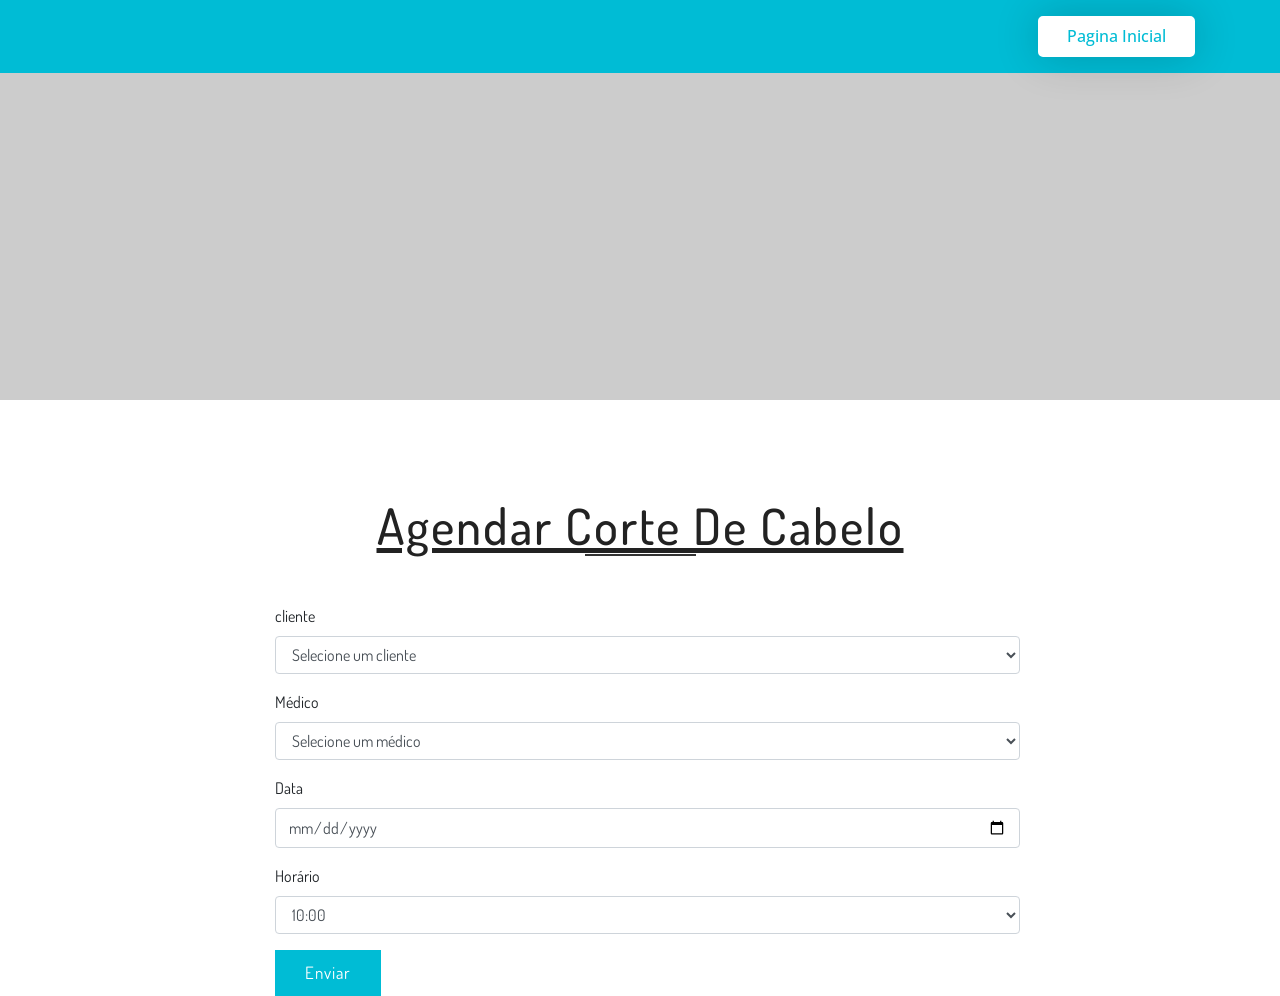
==== Projeto System_hairDresser_V1/agenda-corte-cabelo.html @ a7cb5450 "subindo a pagina de agendar corte de cabelov1" ====
<!DOCTYPE html>
<html lang="p-br">

<head>
	<title>System HairDresser</title>
	<meta name="viewport" content="width=device-width, initial-scale=1">
	<meta http-equiv="Content-Type" content="text/html; charset=utf-8" />
	<script>
		addEventListener("load", function () {
			setTimeout(hideURLbar, 0);
		}, false);

		function hideURLbar() {
			window.scrollTo(0, 1);
		}
	</script>
	<link href="css/bootstrap.css" rel='stylesheet' type='text/css' /><!-- bootstrap css -->
	<link href="css/style.css" rel='stylesheet' type='text/css' /><!-- custom css -->
	<link href="css/font-awesome.min.css" rel="stylesheet"><!-- fontawesome css -->
	<link
		href="//fonts.googleapis.com/css?family=Open+Sans:300,300i,400,400i,600,600i,700,700i,800,800i&amp;subset=cyrillic,cyrillic-ext,greek,greek-ext,latin-ext,vietnamese"
		rel="stylesheet">
	<link href="//fonts.googleapis.com/css?family=Dosis:200,300,400,500,600,700,800&amp;subset=latin-ext"
		rel="stylesheet">

</head>

<body>

	<header class="py-3">
		<div class="container">
			<nav class="d-lg-flex">
				<div class="login-icon ml-2">
					<a class="user" href="index.html">Pagina Inicial</a>
				</div>
			</nav>
			<div class="clear"></div>
		</div>
	</header>
	<div class="innerpage-banner-agenda" id="home">
		<div class="inner-page-layer-agenda">
		</div>
	</div>
	<section class="mail pt-lg-5 pt-4">
		<div class="container pt-lg-5">
			<div class="alert alert-success" id="sucesso" style="display: none;" role="alert">
			</div>
			<div class="alert alert-warning" id="erro" style="display: none;" role="alert">
			</div>
			<h2 class="heading text-center mb-sm-5 mb-4 " style="text-decoration:underline ;">Agendar Corte de Cabelo </h2>
			<div class="row agileinfo_mail_grids d-flex justify-content-center">
				<div class="col-lg-8 agileinfo_mail_grid_right ">
					<form action="#" method="post">
						<div class="row">
							<div class="col-md-12 wthree_contact_left_grid pr-md-0">
								<div class="form-group">
									<div class="form-group">
										<label>cliente</label>
										<select type="text" name="cliente" class="form-control" required="">
											<option value="">Selecione um cliente</option>
										</select>
									</div>
									<div class="form-group">
										<label>Médico</label>
										<select type="text" name="Cabelereiro" class="form-control" required="">
											<option value="">Selecione um médico</option>
										</select>
									</div>
								</div>
								<div class="form-group">
									<label>Data</label>
									<input type="date" name="data" class="form-control">
								</div>
								<div class="form-group">
									<label>Horário</label>
									<select type="text" name="horario" class="form-control" required="">
										<option value="" disabled>Manhã</option>
										<option value="10:00">10:00</option>
										<option value="10:30">10:30</option>
										<option value="11:00">11:00</option>
										<option value="11:30">11:30</option>
										<option disabled>Tarde</option>
										<option value="13:00">13:00</option>
										<option value="13:30">13:30</option>
										<option value="14:00">14:00</option>
										<option value="14:30">14:30</option>
										<option value="15:00">15:00</option>
										<option value="15:30">15:30</option>
										<option value="16:00">16:00</option>
										<option value="16:30">16:30</option>
									</select>
								</div>

							</div>

							<div class="col-md-12">
								<div class="submit-buttons">
									<button type="button" id="btn" class="btn">Enviar</button>
								</div>
							</div>
						</div>
					</form>
				</div>

			</div>
		</div>

		<!-- <script src="js/controllers/Agendamento.js"></script>
		<script src="js/controllers/NewCabelereiro.js"></script>-->
		<!-- <script src="js/controllers/newCliente.js"></script> -->

	<script src="./js/vendor/jquery-3.4.1.slim.min.js"></script>
    <script src="./js/vendor/popper.min.js"></script>
    <script src="./js/vendor/bootstrap.min.js"></script>

    <script src="./js/controllers/NewAgendacortecabelo.js"></script>
    <script src="./js/controllers/NewCadastroCabelereiro.js"></script>
    <script src="./js/controllers/NewCliente.js"></script>
    <!-- arquivos logic-->
   
    <script src="./js/agendacortecabelo.js"></script>
    <script src="./js/cadastro-cabelereiro.js"></script>    
    <script src="./js/cliente.js"></script>
    <script src="./js/lista-consulta.js"></script>
    <script src="./js/teste.js"></script>

</body>

</html>
---- Projeto System_hairDresser_V1/css/style.css ----
/*--
Author: W3layouts
Author URL: http://w3layouts.com
License: Creative Commons Attribution 3.0 Unported
License URL: http://creativecommons.org/licenses/by/3.0/
--*/
html,
body {
    margin: 0;
    font-size: 100%;
	font-family: 'Dosis', sans-serif;
    background: #fff;
}
html {
  scroll-behavior: smooth;
}
body a {
    text-decoration: none;
    transition: 0.5s all;
    -webkit-transition: 0.5s all;
    -moz-transition: 0.5s all;
    -o-transition: 0.5s all;
    -ms-transition: 0.5s all;
	font-family: 'Dosis', sans-serif;
}

body img {
    max-width: 100%;
}

a:hover {
    text-decoration: none;
}

input[type="button"],
input[type="submit"],
input[type="text"],
input[type="email"],
input[type="search"] {
    transition: 0.5s all;
    -webkit-transition: 0.5s all;
    -moz-transition: 0.5s all;
    -o-transition: 0.5s all;
    -ms-transition: 0.5s all;
}

h1,
h2,
h3,
h4,
h5,
h6 {
    margin: 0;
    letter-spacing: 1px;
	font-family: 'Dosis', sans-serif;
}

p {
    margin: 0;
    line-height: 1.9em;
    color: #777;
    font-size: 15px;
    letter-spacing: 1px;
	font-family: 'Open Sans', sans-serif;
}
ul {
    margin: 0;
    padding: 0;
    list-style-type: none;
}


/*-- header top--*/

ul.header-w3_pvt li span.fa {
    margin-right: 5px;
    color: #00bcd5;
    font-size: 15px;
}

ul.header-w3_pvt li,ul.header-w3_pvt li p,ul.header-w3_pvt li a {
    letter-spacing: 1px;
    color: #eee;
    text-transform: capitalize;
    font-family: 'Dosis', sans-serif;
}

.header-top {
    padding: 0.5em 0;
}

.header-top {
    background: #333;
}
/*-- //header top --*/


/* header */

/* CSS Document */
header {
    position: absolute;
    z-index: 9;
    width: 100%;
    background: #00bcd5;
}

.toggle,
[id^=drop] {
	display: none;
}

/* Giving a background-color to the nav container. */
nav { 
	margin:0;
	padding: 0;
	float: right;
}
.clear {
    clear: both;
}
div#logo {
    float: left;
}

#logo a {
	float: left;
    font-size: .8em;
    text-transform: capitalize;
    display: initial;
    margin: 0;
    letter-spacing: 1px;
    color: #fff;
    padding: 3px 0;
    font-weight: 600;
}
#logo a span {
    color: #fff;
	
}


/* Since we'll have the "ul li" "float:left"
 * we need to add a clear after the container. */

nav:after {
	content:"";
	display:table;
	clear:both;
}

/* Removing padding, margin and "list-style" from the "ul",
 * and adding "position:reltive" */
nav ul {
	float: right;
	padding:0;
	margin:0;
	list-style: none;
	position: relative;
	}
	
/* Positioning the navigation items inline */
nav ul li {
	margin: 0px;
	display:inline-block;
	float: left;
	}

/* Styling the links */
nav a {
    color: #fff;
    text-transform: capitalize;
    font-size: 15px;
    letter-spacing: 1px;
    padding: 10px 10px;
    font-weight: 400;
    font-family: 'Open Sans', sans-serif;
}


nav ul li ul li:hover { background: #f8f9fa; }

/* Background color change on Hover */
nav a:hover { 
	color: #FFF;	
}
nav ul.inner-ul li a:hover { 
	color: #333;	
}


/* Hide Dropdowns by Default
 * and giving it a position of absolute */
nav ul ul {
	display: none;
	position: absolute; 
	/* has to be the same number as the "line-height" of "nav a" */
	top: 30px; 
    background: #fff;
    padding: 10px;
}
	
/* Display Dropdowns on Hover */
nav ul li:hover > ul {
	display:inherit;
}
	
/* Fisrt Tier Dropdown */
nav ul ul li {
	width:170px;
	float:none;
	display:list-item;
	position: relative;
}
nav ul ul li a {
    color: #333;
    padding: 5px 10px;
    display: block;
}

/* Second, Third and more Tiers	
 * We move the 2nd and 3rd etc tier dropdowns to the left
 * by the amount of the width of the first tier.
*/
nav ul ul ul li {
	position: relative;
	top:-60px;
	/* has to be the same number as the "width" of "nav ul ul li" */ 
	left:170px; 
}

	
/* Change ' +' in order to change the Dropdown symbol */
li > a:only-child:after { content: ''; }


/* Media Queries
--------------------------------------------- */

@media all and (max-width : 991px) {
	nav { 
		float: none;
	}

	div#logo {
		float: none;
	}
	#logo {
		display: block;
		padding: 0;
		width: 100%;
		text-align: center;
		float: none;
	}
	.login-icon {
		display: inline-block;
	}
	nav {
		margin: 0;
	}
	nav a ,nav a:hover{
		color: #333;
	}

	/* Hide the navigation menu by default */
	/* Also hide the  */
	.toggle + a,
	.menu {
		display: none;
	}

	/* Stylinf the toggle lable */
	.toggle {
		display: block;
		padding: 7px 15px;
		font-size: 17px;
		text-decoration: none;
		border: none;
		float: right;
		background-color: #fff;
		color: #009688;
		color: #00bcd5;
		letter-spacing: 1px;
	}
	.menu .toggle {
		float: none;
		text-align: center;
		margin: auto;
		width: 30%;
		padding: 5px;
		font-weight: normal;
		font-size: 15px;
		letter-spacing: 1px;
	}

	.toggle:hover {
		color:#333;
		background-color: #fff;
	}

	/* Display Dropdown when clicked on Parent Lable */
	[id^=drop]:checked + ul {
		display: block;
		background: #fff;
		padding: 15px 0;
		text-align: center;
		width: 100%;
	}

	/* Change menu item's width to 100% */
	nav ul li {
		display: block;
		width: 100%;
		padding: 5px 0;
		}

	nav ul ul .toggle,
	nav ul ul a {
		padding: 0 40px;
	}

	nav ul ul ul a {
		padding: 0 80px;
	}

	nav a:hover,
 	nav ul ul ul a {
		background-color: transparent;
	}
  
	nav ul li ul li .toggle,
	nav ul ul a,
  nav ul ul ul a{
		padding:14px 20px;	
		color:#FFF;
		font-size:17px; 
	}
  
  
	nav ul li ul li .toggle,
	nav ul ul a {
		background-color: #fff; 
	}
	nav ul ul li a {
		font-size: 15px;
	}
	ul.inner-ul{
		padding: 0!important;
	}
	/* Hide Dropdowns by Default */
	nav ul ul {
		float: none;
		position:static;
		color: #ffffff;
		/* has to be the same number as the "line-height" of "nav a" */
	}
		
	/* Hide menus on hover */
	nav ul ul li:hover > ul,
	nav ul li:hover > ul {
		display: none;
	}
		
	/* Fisrt Tier Dropdown */
	nav ul ul li {
		display: block;
		width: 100%;
		padding: 0;
	}

	nav ul ul ul li {
		position: static;
		/* has to be the same number as the "width" of "nav ul ul li" */ 

	}

}

@media all and (max-width : 330px) {

	nav ul li {
		display:block;
		width: 94%;
	}

}
.user span.fa {
}
.login-icon a,.login-icon a:hover {
    border-radius: 5px;
    border: 2px solid #fff;
    padding: 0.4em 1.7em;
    color: #00bcd5;
    font-weight: 500;
    letter-spacing: 0px;
	text-transform: capitalize;
    display: block;
    font-size: 1em;
    background: #fff;
    box-shadow: 0 0px 45px rgba(0, 0, 0, .2);
}
/*-- //header --*/

/*-- banner --*/
.banner {
	background: #fff;
}

.layer1 {
    background: rgba(0, 0, 0, 0.4);
}
.banner-text-agile {
    padding: 11vw 0 5vw;
    box-sizing: border-box;
	opacity:1;
}

h3.b-w3ltxt span {
    font-weight: 300;
    text-shadow: none;
    letter-spacing: 1px;
    color: #353c4e;
}
h3.b-w3ltxt {
    font-size: 4em;
    color: #353c4e;
    font-weight: 800;
    line-height: 75px;
    padding-top: 1em;
}

.carousel-item p {
    color: #777;
    text-transform: capitalize;
    font-size: 15px;
    line-height: 30px;
}

.btn-banner,.btn-banner1 {
    background: #00bcd5;
    border-radius: 0px;
    color: #fff;
    font-size: 16px;
    letter-spacing: 1px;
    padding: 10px 25px;
     display: inline-block;
}
.btn-banner1 {
    background: #ed948e;
}

.btn-banner:hover,.btn-banner1:hover{
    color: #fff;
}
.carousel-indicators {
    position: absolute;
    bottom: -53px;
    margin-left: 0;
    justify-content: flex-start;
    z-index: 1;
}

.carousel-indicators li.active {
    cursor: pointer;
	background: #00bcd4;
}

.carousel-indicators li {
    position: relative;
    -webkit-box-flex: 0;
    -ms-flex: 0 1 auto;
    flex: 0 1 auto;
    width: 20px;
    height: 3px;
    margin-right: 3px;
    margin-left: 3px;
    text-indent: -999px;
    background-color: #333;
    cursor: pointer;
}
/*-- //banner --*/

/*-- about --*/
.about p {
    font-size: 15px;
    font-weight: normal;
    color: #555;
}
.about-grids h4 {
    display: block;
    font-size: 20px;
	font-weight: 600;
    margin-top: 5px;
    padding-top: 5px;
	color: #eee;
    border-top: 1px solid rgba(78, 75, 75, 0.2);
}
.dental img {
    max-width: 100%;
    padding: 0 1em;
}
.grid p {
    color: #ddd;
    margin-top: 10px;
    line-height: 24px;
    font-size: 14px;
}
 h4.about-left{
    font-size: 32px;
    color: #353c4e;
    text-transform: capitalize;
}
.grid span.fa{
	color: #eee;
}
.about-grids .grid {
    display: inline-block;
    padding: 20px 25px;
}
.about-box .icon, .ser_icon .icon {
    width: 80px;
    height: 80px;
    border-radius: 50%;
    display: block;
    line-height: 80px;
    text-align: center;
    transition: all 1s;
    -moz-transition: all 1s;
    -webkit-transition: all 1s;
    -o-transition: all 1s;
    background: #00bcd5;
}
.about-box .icon span.fa{
    font-size: 2em;
    line-height: 80px;
    color: #ffffff;
}
.about-box h4 {
    text-transform: uppercase;
    font-size: 1em;
    margin: 1em 0;
    color: #353c4e;
    font-weight: 600;
}
/*-- //about --*/

/*-- what we do --*/
.ser1 {
    height: 100%;
    background: #fff;
	box-shadow: 0px 2px 5px 2px rgba(0, 0, 0, .1);
    padding: 50px 40px;
}
.ser2 {
    height: 100%;
    background: #fff;
	box-shadow: 0px 2px 5px 2px rgba(0, 0, 0, .1);
    padding: 50px 40px;
}
.ser3 {
    height: 100%;
    background: #fff;
	box-shadow: 0px 2px 5px 2px rgba(0, 0, 0, .1);
    padding: 50px 40px;
}
.ser4 {
    height: 100%;
    background: #fff;
	box-shadow: 0px 2px 5px 2px rgba(0, 0, 0, .1);
    padding: 50px 40px;
}
.ser5 {
    height: 100%;
    background: #fff;
	box-shadow: 0px 2px 5px 2px rgba(0, 0, 0, .1);
    padding: 50px 40px;
}
.ser6 {
    height: 100%;
    background: #fff;
	box-shadow: 0px 2px 5px 2px rgba(0, 0, 0, .1);
    padding: 50px 40px;
}
.offer-grids h4 {
    font-size: 25px;
    line-height: 35px;
    font-weight: 600;
}
.offer-grids p {
    font-size: 15px;
    font-weight: normal;
	letter-spacing: .5px;
}
.offer-grids h5 {
    font-size: 22px;
    letter-spacing: 0;
    line-height: 32px;
    color: #191919;
    text-transform: capitalize;
}
/*-- //what we do --*/

/*-- about bottom --*/
.bottom-grids h4 {
    font-size: 36px;
    color: #353c4e;
    line-height: 50px;
    text-transform: capitalize;
}
.bottom-grids p {
    font-size: 15px;
    font-weight: normal;
    color: #555;
    letter-spacing: .5px;
}
/*-- //about bottom --*/


/*-- feedback --*/
.feedback-top {
    position: relative;
    background: #00bcd5;
}
.feedback-top span.fa{
    color: #fff;
}
/*
.feedback-top:after {
	content: '';
	position: absolute;
	top: 101%;
	left: 14%;
	width: 0;
	height: 0;
	border-top: 15px solid #00bcd5;
	border-right: 4px solid transparent;
	border-left: 12px solid transparent;
	transform: rotate(0deg);
}
*/

.feedback-top p {
    color: #fff;
    font-size: 15px;
    letter-spacing: .8px;
    margin: 0;
    line-height: 2em;
}

.feedback-img {
    width: 23%;
    margin: .5em 1em 0 1em;
    float: left;
}

.feedback-grids {
	margin: 1em 0 0;
}

.feedback-img img {
    width: 100%;
    border-radius: 50%;
}
.feedback-img-info {
    float: left;
    margin-top: 1em;
}
.feedback-img-info h5 {
	color: #353c4e;
	font-size: 1.2em;
	letter-spacing: 1px;
	font-weight: 600;
	margin-top: .5em;
}
p.font-italic {
    color: #666;
}
/*-- //feedback --*/


/*-- blog --*/
h3.heading,h2.heading {
    font-size: 50px;
    color: #222;
    text-transform: capitalize;
    letter-spacing: 2px;
     position: relative;
}
h3.heading:after,h2.heading:after {
    position: absolute;
    content: '';
    background: #333;
    width: 10%;
    height: 2px;
    bottom: 0%;
    left: 45%;
}
.blog-grids h4 {
    font-size: 23px;
    text-transform: capitalize;
    font-weight: 600;
    color: #353c4e;
}
.blog-grids h5 {
      font-size: 16px;
    font-weight: 600;
    color: #999;
    letter-spacing: 0.5px;
    margin-top: 3em;
}
.blog-grids p {
    font-size: 15px;
    letter-spacing: .5px;
    color: #777;
    font-weight: normal;
}
.blog-grids.head h5 {
    font-size: 16px;
    font-weight: 600;
    color: #999;
    letter-spacing: 0.5px;
    margin-top: 2em;
}
.blog-img1 img,.blog-img2 img {
    position: relative;
}
.blog-img1 a {
    position: absolute;
    right: 2.6%;
    top: 1%;
    background: #fff;
    color: #333;
    padding: 8px 15px;
    font-size: 16px;
    font-weight: 600;
	letter-spacing: 1px;
}
.blog-img2 a {
    position: absolute;
    left: 2.8%;
    top: 1%;
    background: #fff;
    color: #333;
    padding: 8px 15px;
    font-size: 16px;
    font-weight: 600;
	letter-spacing: 1px;
}
/*-- //blog --*/

/*-- gallery --*/
.gal-img {
    margin-bottom: 1em;
    padding-right: 0px;
}
/*-- //gallery --*/

/*-- popup --*/

.pop-overlay {
    position: fixed;
    top: 0px;
    bottom: 0;
    left: 0;
    right: 0;
    background: rgba(0, 0, 0, 0.7);
    transition: opacity 0ms;
    visibility: hidden;
    opacity: 0;
    z-index: 99;
}

.pop-overlay:target {
    visibility: visible;
    opacity: 1;
}

.popup {
    background: #fff;
    border-radius: 5px;
    max-width: 480px;
    position: relative;
    margin: 8em auto;
    padding: 3em 1em;
}

.popup p {
    font-size: 15px;
    color: #666;
    letter-spacing: .5px;
    line-height: 30px;
}

.popup h2 {
    margin-top: 0;
    color: #fff;

}

.popup .close {
    position: absolute;
    top: 5px;
    right: 15px;
    transition: all 200ms;
    font-size: 30px;
    font-weight: bold;
    text-decoration: none;
    color: #000;
}

.popup .close:hover {
    color: #333;
}


/*-- //popup --*/

/*-- modal Call Us --*/

button.btn.btn-primary.submit {
    background: #00bcd5;
    border: none;
    letter-spacing: 1px;
    border-radius: 0;
	padding: 10px;
    margin: 10px 0;
}

/*-- //modal Call Us --*/

/*-- appointment --*/

.appointment{
	background: #00bcd5;
}
.appointment h4  {
    font-size: 40px;
    text-transform: uppercase;
    letter-spacing: 5px;
    color: #fff;
}
.appointment p{
    font-size: 15px;
    color: #fff;
    text-transform: capitalize;
}
.appointment a {
    color: #fff;
    font-size: 17px;
    letter-spacing: 1px;
    font-weight: 500;
    padding: 12px 30px;
    display: inline-block;
    border: 2px solid #fff;
    margin-top: 20px;
}

/*-- //appointment --*/

/*-- social icons --*/
a.button-footr span.fa {
    font-size: 16px;
    color: #666;
}
.social h4 {
    font-size: 30px;
    text-transform: capitalize;
    font-weight: 600;
    color: #333;
}
span.fa-facebook{
	color: #3b5998;
}
span.fa-twitter{
	color: #1da1f2;
}
span.fa-dribbble{
	color: #ea4c89;
}
span.fa-pinterest{
	color: #bd081c;
}
span.fa-google-plus{
	color: #dd4b39;
}
/*-- //social icons --*/

/*-- footer --*/
footer,.copyright{
	background: #191919;
}
.copyright {
    border-top: 1px solid #555;
}
.footer-grids h4 {
    color: #eee;
    font-size: 25px;
}
.footer-grids h5 {
    color: #666;
}
.footer-grids h5 span{
    color: #00bcd5;
}
.footer-grids p,.footer-grids p a,.copyright p ,.copyright p  a{
    font-size: 15px;
    color: #777;
	font-weight: normal;
    letter-spacing: .5px;
    font-family: 'Open Sans', sans-serif;
}

.footer-grids ul li a {
    font-size: 15px;
    color: #777;
	font-weight: normal;
    letter-spacing: .5px;
    font-family: 'Open Sans', sans-serif;
}
.footer-grids ul li {
    list-style-type: none;
}

.footer-grids input[type="email"] {
    background: #fff;
    box-shadow: none !important;
    padding: 12px 15px;
    color: #777;
    font-size: 14px;
    width: 67% !important;
    border: none;
	letter-spacing: 1px;
    outline: none;
}
.footer-grids button.btn {
    background: #00bcd5;
    color: #fff;
    font-size: 14px;
    width: 33% !important;
    letter-spacing: 1px;
    padding: 12px;
    display: inline-block;
	border:none;
    outline: none;
	cursor: pointer;
    border-radius: 0px;
    -webkit-border-radius: 0px;
    -moz-border-radius: 0px;
    -ms-border-radius: 0px;
    -o-border-radius: 0px;
}

/*-- //footer --*/

/*-- About page --*/
.innerpage-banner {
    background: url(../images/bg-medicos.jpg) no-repeat;
    background-position: 0px -150px;
    background-size: cover;
    min-height: 400px;
}

.inner-page-layer {
    background: rgba(0, 0, 0, 0.2);
    min-height: 400px;
}

.innerpage-banner-agenda {
    background: url(../images/bg-agenda.jpg) no-repeat;
    background-position: 0px -150px;
    background-size: cover;
    min-height: 400px;
}

.inner-page-layer-agenda {
    background: rgba(0, 0, 0, 0.2);
    min-height: 400px;
}

.innerpage-banner-cliente {
    background: url(../images/bg-cliente.jpg) no-repeat;
    background-position: 0px -290px;
    background-size: cover;
    min-height: 400px;
}

.inner-page-layer-cliente {
    background: rgba(0, 0, 0, 0.2);
    min-height: 400px;
}

/* team */
.team-member,
.team-member .team-img {
	position: relative;
}

.team-member {
	overflow: hidden;
}

.team-member,
.team-member .team-img {
	position: relative;
}

.team-hover {
	position: absolute;
	top: 10px;
	left: 10px;
	bottom: 10px;
	right: 10px;
	margin: 0;
	border: 12px solid rgba(0, 0, 0, 0.1);
	background-color: rgba(0, 0, 0, 0.7);
	opacity: 0;
	-webkit-transition: all 0.3s;
	transition: all 0.3s;
}

.team-member:hover .team-hover .desk {
	top: 30%;
}

.team-member:hover .team-hover,
.team-member:hover .team-hover .desk,
.team-member:hover .team-hover .s-link {
	opacity: 1;
}

.team-hover .desk {
	position: absolute;
	top: 0%;
	width: 100%;
	opacity: 0;
	-webkit-transform: translateY(-55%);
	-ms-transform: translateY(-55%);
	transform: translateY(-55%);
	-webkit-transition: all 0.3s 0.2s;
	transition: all 0.3s 0.2s;
	padding: 0 10px;
}

.desk,
.desk h4,
.team-hover .s-link a {
	text-align: center;
	color: #eee;
     text-transform: capitalize;
}
.desk p {
    font-size: 14px;
    letter-spacing: .5px;
    color: #aaa;
    margin-top: 10px;
}

.team-member:hover .team-hover .s-link {
	bottom: 10%;
}

.team-member:hover .team-hover,
.team-member:hover .team-hover .desk,
.team-member:hover .team-hover .s-link {
	opacity: 1;
}

.team-hover .s-link {
	position: absolute;
	bottom: 0;
	width: 100%;
	opacity: 0;
	text-align: center;
	-webkit-transform: translateY(45%);
	-ms-transform: translateY(45%);
	transform: translateY(45%);
	-webkit-transition: all 0.3s 0.2s;
	transition: all 0.3s 0.2s;
	font-size: 35px;
}

.team-member .s-link a {
    margin: 0 2px;
    color: #fff;
    font-size: 16px;
    background: rgba(0, 0, 0, 0.3);
    width: 35px;
    height: 35px;
    line-height: 35px;
    display: inline-block;
}

.team-title {
	position: static;
	padding: 20px 0 0;
	display: inline-block;
	letter-spacing: 2px;
	width: 100%;
}

.team-title h5 {
	margin-bottom: 0px;
	display: block;
    font-size: 22px;
    color: #353c4e;
}

.team-title span {
	font-size: 12px;
	text-transform: uppercase;
	color: #a5a5a5;
	letter-spacing: 1px;
}

/* //team */

/*-- create --*/
.create {
    background: url(../images/blog1.jpg) no-repeat center;
    background-size: cover;
}
.extra_layer{
    background: rgba(0, 0, 0, 0.5);
}
.create h4 {
    font-size: 30px;
    color: #eee;
    text-transform: uppercase;
    letter-spacing: 8px;
}
.create p {
    font-size: 15px;
    color: #eee;
    letter-spacing: .5px;
    width: 70%;
    margin: auto;
}
/*-- //create --*/

/*-- //About page --*/

/*-- services page --*/

.services {
	background: #f8f9fa;
}
.ser_icon span.fa {
    font-size: 25px;
    color: #fff;
    line-height: 80px;
	transition: 0.5s all;
	-webkit-transition: 0.5s all;
	-moz-transition: 0.5s all;
	-ms-transition: 0.5s all;
	-o-transition: 0.5s all;
}
.service-grids h4 {
    font-size: 26px;
    letter-spacing: 1px;
    color: #333;
    border-bottom: 1px solid #eee;
    margin-bottom: .5em;
    padding-bottom: .5em;
}
.service-grids p {
    font-size: 15px;
    color: #777;
    font-weight: normal;
    letter-spacing: .5px;
}
.ser_icon .bg1 {
    background: #fd5c63;
}
.ser_icon .bg2 {
    background: #f48924;
}
.ser_icon .bg3 {
    background: #30c39e;
}
.ser_icon .bg4 {
    background: #00bce4;
}

/*-- join --*/

.join p {
    font-size: 15px;
    color: #777;
    font-weight: normal;
    letter-spacing: .5px;
}
.join h4 {
    font-size: 32px;
    text-transform: capitalize;
    font-weight: 600;
    color: #333;
}
/*-- //join --*/

/*-- //services page --*/


/*--/left--*/

.b-grid-top {
    position: relative;
}
.bottom-b-con{
    padding: 40px 0;
}
.blog_info_left_grid {
    position: relative;
    overflow: hidden;
}
.blog-info-middle ul li a {
    font-size: 0.9em;
    letter-spacing: 1px;
    color: #fff;
}
.blog-info-middle ul li a:hover{
	color:#EB2941;
	opacity:0.9;
}
.blog-info-middle {
    width: 100%;
    background: rgba(14, 15, 16, 0.65);
    padding: 18px;
    position: absolute;
    bottom: 0;
}
.blog_info_left_grid img {
    -moz-transition: all 1s;
    -o-transition: all 1s;
    -webkit-transition: all 1s;
    transition: all 1s;
	background: #ebecec;
    padding: .4em;
}
.blog-info-middle ul li {
    display: inline-block;
}
.blog-grid-top h3,.two-blog2 h3,h5.card-title {
    font-size: 1.5em;
    margin: 1em 0 .5em 0;
    font-weight: 700;
}
.blog-grid-top h3 a,.two-blog2 h3 a,h5.card-title a {
	color: #333333;
}
.blog-grid-top p,.two-blog2 p{
    margin-bottom: 2em;
}
.blog-grid-top {
    border-bottom: 1px solid #ddd;
    padding-bottom: 3em;
}
.blog-mid-sec {
    background: #eceff1;
    padding: .5em;
    margin: 1em 0;
}
button.btn.btn-primary.play.sec{
	width:40px;
	height:40px;
}
ul.blog-icons li {
    display: inline-block;
	margin-right: 20px;
	list-style:none;
}
ul.blog-icons a {
    font-size: 0.9em;
    letter-spacing: 1px;
	color: #8c9398;
}
ul.blog-icons i {
    color: #00bcd5;
    font-size: 1em;
    margin-bottom: 0;
}
.blog-girds-sec {
    border-top: 1px solid #ddd;
    margin-top: 1em;
    padding-top: 2em;
}
.left-blog-info p.card-text{
	color: #8c9398;
    font-size: 15px;
}
/*--//left--*/
/*--/right--*/
.tech-btm h4 {
    font-size: 1.5em;
    color: #333333;
    font-weight: 700;
    margin-bottom: .5em;
}
.tech-btm p{
	font-size:15px;
}
.tech-btm {
    margin-bottom: 2em;
}
.tech-btm input[type="email"] {
      width: 100%;
    color: #737070;
    outline: none;
    font-size: 14px;
    padding: .9em 1.5em;
    border: 2px solid #eceff1;
    -webkit-appearance: none;
    letter-spacing: 1px;
    margin: 1em 0;
    border-radius: 0px;
}
.tech-btm input[type="submit"] {
    background: #00bcd5;
    font-weight: 500;
    outline: none;
    border: none;
    width: 100%;
    cursor: pointer;
    text-transform: capitalize;
    border-radius: 0px;
    color: #fff;
    font-size: 18px;
    letter-spacing: 1px;
    padding: 10px 30px;
}
.tech-btm input[type="submit"]:hover{
    background: #333;
}
.widget_social li {
    display: block;
}
.widget_social li a {
    color: #fff;
    display: inline-block;
    font-size: 15px;
    letter-spacing: 1px;
    line-height: 30px;
	margin-bottom: 10px;
    padding: 10px 20px;
    text-transform: capitalize;
    width: 100%;
}
.widget_social li a span.fa{
    color: #fff;
}
.widget_social li a:hover{
	opacity:0.7;
	color:#fff;
}

.widget_social li a.twitter {
    background: #57baf7;
}
.widget_social li a.facebook {
    background: #3b5998;
}
.widget_social li a.dribble {
	background: #ea4c89;
}
.widget_social li a.pin {
	background: #BD081C;
}
.widget_social li a i {
    font-size: 18px;
    position: relative;
    text-align: left;
    width: 35px;
    color: #fff;
}
.widget_social li a .count {
    padding-left: 20px;
}
.tech-btm h5 {
    font-size: 1em;
    line-height: 1.4em;
    font-weight: 600;
    margin-top: 0em;
}
.tech-btm h5 a{
   color:#333;
}
.sub-meta span {
    font-size: 0.8em;
    color: #a9abad;
    line-height: 2.5em;
}
/*--//right--*/

body a:hover {
    text-decoration: none;
}

body a:focus {
    outline: none;
    text-decoration: none;
}


/* //inner bg */

.demo-header {
    background: #eee;
    padding: 4px 0 15px;
}

ul.inner_breadcrumb {
    list-style: none;
    display: inline-block;
    padding: 15px 15px 0;
    list-style: none;
    background: #eee;
}

ul.inner_breadcrumb li {
    display: inline-block;
    color: #000;
    font-size: 1em;
    text-transform: capitalize;
}

ul.inner_breadcrumb li span {
    margin: 0 1em;
}

.inner_breadcrumb li.active a {
    color: #ff3546;
}

/*-- blog --*/

.blog-img {
    padding: 0;
}

ul.blog_list {
    margin-bottom: 1.5em;
}

.blog-bottom {
    background: #eb5273;
    padding: 2em;
    min-height: 330px;
}

.blog_info h5 a {
    font-size: 1em;
    color: #2c2d2d;
    font-weight: 600;
    text-decoration: none;
    line-height: 1.5;
    letter-spacing: 1px;
}

.blog_info p a.user-blog {
    color: #555;
    text-transform: capitalize;
    font-size: 1em;
}

ul.blog_list li {
    display: inline-block;
    color: #212121;
    font-size: 0.9em;
}

ul.blog_list li span {
    color: #168eea;
    padding-right: 8px;
}

ul.blog_list li i {
    padding: 0 1em;
    font-style: normal;
    color: #999;
}

ul.blog_list li a {
    text-decoration: none;
    color: #212121;
}

.blog_info h5 {
    margin: 12px 0 15px;
}

.blog_info {
    padding: 2em;
    border: 3px solid #f5f5f5;
    background-color: #f5f5f5;
}

.blog-side.blog-top-right {
    padding-right: 0;
}
.single-left1.blog_info {
    margin: 0;
}

.blog_info p {
    margin: 0 0 1em 0;
    color: #777;
}

ul.blog_list li a {
    font-weight: 400;
    font-size: 0.9em;
    letter-spacing: 1px;
    color: #515252;
}

/*-single-*/
ul.list-group.single {
    color: #727373;
    font-size: 15px;
}

ul.list-group.single .badge-primary {
    color: #fff;
    background-color: #00bcd5;
}
h5.mt-0 {
    color: #343a40;
     font-size: 1.2em;
    margin-bottom: 10px;
    letter-spacing: 1px;
    font-weight: 600;
}

.progress {
    font-size: 0.75em;
    line-height: 8em;
    text-align: center;
    background-color: #d6d9da;
    border-radius: 0.25rem;
    margin-bottom: 1em;
}

.card-body {
    padding: 12px;
}

.card-header {
    padding: 0;
    color: #0e0f10;
}

.card-header button.btn.btn-link {
    color: #555;
    font-weight: 600;
}

.single-gd form input {
    width: 100%;
}

.single-gd img {
    margin-bottom: 1em;
}

.comment-top input[type="text"],
.comment-top input[type="email"],
.comment-top textarea {
    background: none;
    width: 100%;
    outline: none;
    border: 1px solid #e2e2e2;
    padding: 0.7em 1em;
    font-size: 15px;
    color: #777;
    margin: 0 0 0.7em;
    letter-spacing: 1px;
    border-radius: 0px;
}
.comment-top textarea {
    height: 150px;
}
.comment-top button.btn.btn-primary.submit[type="submit"] {
    text-align: center;
    border: none;
    outline: none;
    margin: 0 auto;
    transition: 0.5s all;
    -webkit-transition: 0.5s all;
    -o-transition: 0.5s all;
    -ms-transition: 0.5s all;
    -moz-transition: 0.5s all;
    cursor: pointer;
    background: #00bcd5;
    border-radius: 0px;
    color: #fff;
    font-size: 17px;
    letter-spacing: 1px;
    padding: 10px 30px;
    display: inline-block;
}
.read a {
    background: #00bcd5;
    border-radius: 0px;
    color: #fff;
    font-size: 15px;
    letter-spacing: 1px;
    padding: 10px 30px;
    display: inline-block;
}
.comment-top button.btn.btn-primary.submit[type="submit"]:hover {
    background: #333;
}

.single-gd form input[type="email"] {
    outline: none;
    padding: 12px 15px;
    font-size: 13px;
    color: #777;
    background: #ffffff;
    letter-spacing: 2px;
    border: none;
    border: 1px solid #ddd;
    margin: 0;
    border-radius: 0;
}

.single-gd form input[type="submit"] {
    background: #555;
    padding: .8em 1em;
    color: #fff;
    font-size: 15px;
    font-weight: 700;
    display: block;
    outline: none;
    border: none;
    cursor: pointer;
    letter-spacing: 1px;
    margin-top: 1em;
}

.single-gd form input[type="submit"]:hover {
    background: #080808;
}

.media-body p {
    color: #777;
    font-size: 15px;
    line-height: 1.9em;
    margin-bottom: 3em;
    letter-spacing: .5px;
    font-weight: normal;
    margin-top: .5em;
}

.comment h3,
.comment-top h4 {
    color: #555;
    font-size: 1.4em;
    text-align: left;
    padding: 0 0 0.5em;
    font-weight: 600;
    letter-spacing: 1px;
    text-shadow: 0 1px 2px rgba(0, 0, 0, 0.03);
    margin-bottom: 1em;
}

.media img {
    margin-right: 15px;
}

.comment-top {
    margin-top: 2em;
}

/* //blog responsive code */

@media screen and (max-width: 1680px) {}

@media screen and (max-width: 1600px) {}

@media screen and (max-width: 1440px) {}

@media screen and (max-width:1366px) {
    
}

@media screen and (max-width:1280px) {}

@media screen and (max-width: 1080px) {
    .blog_info p {
        line-height: 1.5;
        letter-spacing: 0.3px;
    }
    .blog_info {
        min-height: 275px;
        padding: 1em 2em;
    }
    .blog_info.blog-right {
        min-height: 305px;
        width: 100%;
    }
}

@media screen and (max-width: 1050px) {
    .blog_info.blog-right {
        min-height: 297px;
    }
    .blog-x.br-mar {
        margin-top: 1.2em;
    }
    .blog_info.blog-right {
        min-height: 370px;
    }
    .blog_info.blog-right {
		min-height: 370px;
		width: 100%;
	}
	.blog_info.blog-right.two {
		min-height: 369px;
    }
    .single-gd h4 {
        font-size: 1em;
    }
}

@media screen and (max-width: 1024px) {
    .blog_info.blog-right {
		min-height: 372px;
	}
	.blog_info.blog-right.two {
		min-height: 373px;
	}
}

@media screen and (max-width: 991px) {
    .blog_info {
        min-height: auto;
        padding:2em 2em;
    }
    .blog_info.blog-right {
        min-height: auto;
    }
    .blog-side.blog-top-right {
        padding-right: 0;
        margin-top: 1em;
    }
    .blog_info.blog-right.two {
        min-height: auto;
    }
    .single-gd h4 {
         font-size: 1em;
    }
    .single-left {
        margin-top: 2em;
    }
    .right-blog-con {
        margin-top: 2em;
    }
    ul.blog-icons a {
        font-size: 0.8em;
    }
    .right-blog-con.left-blog-2 {
        margin: 0;
    }
}
@media screen and (max-width: 736px) {
	.blog-grid-left {
		margin-bottom: 15px;
	}
}

@media screen and (max-width: 667px) {
    
    .blog-side.blog-top-right {
        padding-right: 0;
        margin-top: 1em;
        padding: 0;
    }
    .blog-sp {
        padding: 0;
    }
    .single-left {
        margin-top: 2em;
        padding: 0;
    }
}

@media screen and (max-width: 640px) {
    .blog-sp {
        padding: 0;
    }
}

@media screen and (max-width: 600px) {
    .comment-top input[type="submit"] {
        width:40%;
    }
}

@media screen and (max-width: 568px) {
	.tech-btm:nth-child(6) {
		margin-bottom: 0;
	}
	.widget_social li a .count {
		padding-left: 0px;
	}
}

@media screen and (max-width: 480px) {

}

@media screen and (max-width: 414px) {
    .comment-top input[type="submit"] {
        width:45%;
    }
	.media {
		flex-direction: column;
	}
}

@media screen and (max-width: 384px) {
	.left-blog-info p.card-text {
		font-size: 14px;
	}
}

@media screen and (max-width: 375px) {

}

@media screen and (max-width: 320px) {

}

/* //blog responsive code */


/*-- contact --*/

.agileinfo_mail_grid_right input[type="text"],
.agileinfo_mail_grid_right input[type="email"],
.agileinfo_mail_grid_right textarea {
    outline: none;
    padding: 14px 24px;
    font-size: 17px;
    letter-spacing: 1px;
    color: #555;
    background: none;
    width: 100%;
    border: 1px solid #e4e4e4;
}

.agileinfo_mail_grid_right textarea {
    min-height: 200px;
    width: 100%;
    resize: none;
}

.agileinfo_mail_grid_right button.btn {
    outline: none;
    border: none;
    cursor: pointer;
    -webkit-transition: 0.5s all;
    -moz-transition: 0.5s all;
    -o-transition: 0.5s all;
    -ms-transition: 0.5s all;
    transition: 0.5s all;
     background: #00bcd5;
    color: #fff;
    font-size: 17px;
    letter-spacing: 1px;
    padding: 10px 30px;
    display: inline-block;
	border-radius: 0px;
}

h4.heading-con-w3ls {
    font-size: 30px;
    letter-spacing: 1px;
}
.contact-info p {
    color: #888;
    font-size: 15px;
    letter-spacing: .5px;
}
.contact-info p  i{
    color: #00bcd5;
}
.contact-info p a {
    font-size: 17px;
    color: #888;
}
.contact-info p span.fa {
    color: #00bcd5;
}
/*-- map --*/

.map iframe {
    width: 100%;
    min-height: 400px;
    position: relative;
    display: inherit;
}

.map {
    position: relative;
}
/*-- //map --*/

/*-- //contact --*/


/*-- move top --*/
.move-top {
    position: relative;
}

a.move-top {
    text-align: center;
    position: absolute;
    right: 1%;
    bottom: 0%;
}

a.move-top span{
    color: #fff;
    width: 36px;
    height: 36px;
    border: transparent;
    line-height: 2em;
    background: #333;
    border-radius: 50px;
    -webkit-border-radius: 50px;
    -o-border-radius: 50px;
    -moz-border-radius: 50px;
    -ms-border-radius: 50px;
}

/*-- //move top --*/


/*-- responsive design --*/

@media(max-width:1280px) {
	.innerpage-banner, .inner-page-layer {
		min-height: 200px;
	}
}
@media(max-width:1080px) {
	h3.b-w3ltxt {
		font-size: 3.2em;
		line-height: 60px;
		padding-top: 0em;
	}
	.banner-text-agile{
	    padding: 15vw 0 4vw;
	}
	.login-icon a, .login-icon a:hover {
		padding: 0.4em 1.2em;
	}
	.about-box h4 {
		font-size: .9em;
	}
	.bottom-grids h4 {
		font-size: 30px;
		line-height: 40px;
	}
	.ser1,.ser2,.ser3,.ser4,.ser5,.ser6 {
		padding: 35px 25px;
	}
	.footer-grids .col-lg-3 {
		padding: 0 8px;
	}
	.footer-grids p span {
		margin-left: 0px;
	}
	.footer-grids h4 {
		font-size: 23px;
	}
	.desk p {
		font-size: 13px;
		letter-spacing: 0px;
	}
	.desk h4 {
		font-size: 1.4rem;
	}
	.create p {
		width: 80%;
	}
	.service-grids h4 {
		font-size: 22px;
	}
	.category_text_box p {
		width: 80%;
	}
	.blog-grids h4 {
		font-size: 23px;
	}
	.tech-btm h4 {
		font-size: 1.3em;
	}
	.about-grids h4 {
		font-size: 17px;
	}
	.offer-grids h4 {
		font-size: 20px;
	}
	.appointment h4 {
		font-size: 35px;
	}
	.footer-grids input[type="submit"] {
		width: 33% !important;
	}
	.footer-grids p, .footer-grids p a, .copyright p, .copyright p a {
		font-size: 14px;
	}
	.header-right-w3_pvt {
		padding: 0;
	}
	ul.header-w3_pvt li{
		font-size: 15px;
	}
	.join h4 {
		font-size: 29px;
	}
}
@media(max-width:991px) {
    .navbar-toggler {
		background-color: #00bcd5;
		border: 1px solid transparent;
		border-radius: 0rem;
	}
	.navbar-nav {
		padding: 1em 0 2em;
		position: relative;
		z-index: 1;
	}
	.bottom-grids h4 {
		font-size: 30px;
	}
	.blog-grids h4 {
		font-size: 23px;
	}
	.banner-text-agile {
		padding: 5vw 0vw 6vw;
	}
	.create h4 {
		font-size: 27px;
		letter-spacing: 6px;
		line-height: 40px;
	}
	.create p {
		width: 100%;
		font-size: 14px;
	}
	.map iframe {
		min-height: 350px;
	}
	.feedback-top p {
		font-size: 14px;
		letter-spacing: .5px;
	}
	.blog-img1 img, .blog-img2 img {
		width: 100%;
	}
	h4.about-left {
		font-size: 30px;
	}
	.team-img img {
		width: 100%;
	}
	.banner-text-agile {
		padding: 12vw 0vw 4vw;
	}
	.csslider>.navigation {
		bottom: 10%;
		left: 2%;
		margin-bottom: 0px;
	}
	.dental img {
		width: 50%;
		margin-top: 1.5em;
		padding: 0 0em;
	}
}
@media(max-width:800px) {
    .about-grids h4 span {
		font-size: 18px;
	}
	.offer-grids h5 {
		font-size: 20px;
	}
	#logo a {
		font-size: .7em;
	}
	.banner-text-agile {
		padding: 15vw 0vw 4vw;
	}
	h3.b-w3ltxt {
		font-size: 3em;
	}
	.csslider>.navigation {
		bottom: -3%;
	}
	.appointment h4 {
		font-size: 30px;
	}
	.bottom-grids h4 {
		font-size: 28px;
	}
	h3.heading, h2.heading {
		font-size: 42px;
	}
}
@media(max-width:736px) {
	h3.b-w3ltxt {
		line-height: 55px;
		font-size: 2.8em;
	}
	.navbar-brand {
		font-size: 28px;
	}
	.appointment h4 {
		font-size: 30px;
		letter-spacing: 2px;
	}
	.bottom-grids h4 {
		font-size: 25px;
	}
	.social h4 {
		font-size: 25px;
	}
	a.button-footr i {
		font-size: 14px;
	}
	.innerpage-banner ,.inner-page-layer{
		min-height: 180px;
	}
	.join h4 {
		font-size: 27px;
	}
	.map iframe {
		min-height: 300px;
	}
	.footer-grids input[type="email"],.footer-grids input[type="submit"] {
		font-size: 14px;
	}
	.login-icon a, .login-icon a:hover {
		padding: 0.5em 1.2em;
		font-size: .9em;
	}
	p {
		font-size: 14px !important;
	}
}
@media(max-width: 667px) {
    h3.b-w3ltxt {
		font-size: 2.5em;
	}
	.bottom-grids h4 {
		line-height: 32px;
	}
	h4.heading {
		font-size: 18px;
	}
	ul.header-w3_pvt li, ul.header-w3_pvt li p {
		padding: 2px 0;
	}
	.innerpage-banner ,.inner-page-layer{
		min-height: 150px;
	}
	.banner-text-agile {
		padding: 18vw 0vw 4vw;
	}
	.blog-grids h4 {
		font-size: 21px;
	}
	a.button-footr span.fa {
		font-size: 14px;
	}
	.footer-grids button.btn {
		width: 38% !important;
	}
}
@media(max-width:640px) {
	h3.b-w3ltxt {
		line-height: 45px;
		font-size: 2.8em;
	}
	h4.about-left {
		font-size: 26px;
	}
}
@media(max-width:568px) {
   
	h3.b-w3ltxt {
		font-size: 2.3em;
	}
	.innerpage-banner ,.inner-page-layer{
		min-height: 180px;
	}
	.team_grids{
		width: 63%;
		margin: auto;
	}
	.create h4 {
		font-size: 25px;
		letter-spacing: 2px;
	}
	h3.heading, h2.heading {
		font-size: 45px;
	}
	.view {
		min-height: auto;
		padding: 3em 0;
	}
	.view img {
		margin: 0em auto 0;
	}
	.ser_icon i {
		font-size: 20px;
		width: 60px;
		height: 60px;
		line-height: 60px;
	}
	.about-grids .col-md-4 {
		padding: 0;
	}
	.service-grids p {
		font-size: 14px;
	}
	.header-top {
		text-align: center;
	}
	.contact-info h4 {
		font-size: 20px;
	}
	#logo a {
		font-size: .65em;
	}
	h3.heading, h2.heading {
		font-size: 40px;
	}
	.service-grids {
		text-align: center;
	}
	.padder-none {
		margin: 0 0px;
		padding: 0 5px;
	}
}
@media(max-width:480px) {
	.banner-text-agile {
		padding: 22vw 0vw 4vw;
	}
	.about-grids h4 span {
		font-size: 16px;
	}
	.team_grids{
		width: 75%;
	}
	.join h4 {
		font-size: 23px;
	}
	.join p {
		font-size: 14px;
	}
	.blog-grid-top h3 a, .two-blog2 h3 a, h5.card-title a {
		font-size: 20px;
	}
	.agileinfo_mail_grid_right input[type="text"], .agileinfo_mail_grid_right input[type="email"], .agileinfo_mail_grid_right textarea {
        font-size: 14px;
	}
	.agileinfo_mail_grid_right textarea {
		min-height: 150px;
	}
	h4.about-left {
		font-size: 25px;
	}
	.about p {
		font-size: 14px;
	}
	.bottom-grids p,.offer-grids p {
		font-size: 14px;
	}
	.footer-grids .col-lg-3 {
		padding: 0 15px;
	}
	.innerpage-banner ,.inner-page-layer{
		min-height: 120px;
	}
	.appointment h4 {
		font-size: 28px;
	}
	.footer-grids h5 {
		font-size: 17px;
	}
	.footer-grids h4 {
		font-size: 22px;
	}
	h3.heading, h2.heading {
		font-size: 35px;
	}
	.popup {
		margin: 5em 1em;
		padding: 3em 1em;
	}
}
@media(max-width:415px) {
	.blog-grids h4 {
		font-size: 20px;
	}
	.blog-grids h5 {
		font-size: 15px;
	}
	.footer-grids h4 {
		font-size: 20px;
	}
	.bottom-grids p,.about p,.blog-grids p {
		font-size: 14px;
	}
	.navbar-light .navbar-nav .nav-link,.navbar-light .navbar-nav .show > .nav-link, .navbar-light .navbar-nav .active > .nav-link, .navbar-light .navbar-nav .nav-link.show, .navbar-light .navbar-nav .nav-link.active {
		font-size: 15px;
		letter-spacing: 1px;
	}
	h3.heading, h2.heading {
		font-size: 35px;
	}
	h4.heading {
		font-size: 16px;
	}
	.innerpage-banner, .inner-page-layer {
		min-height: 150px;
	}
	.team-title h5 {
		font-size: 18px;
	}
	.ser_icon i {
		font-size: 16px;
		width: 70px;
		height: 70px;
		line-height: 70px;
	}
	.category_text_box h3 {
		font-size: 16px;
	}
	.appointment h4 {
		font-size: 28px;
		letter-spacing: 1px;
	}
	.appointment p {
		font-size: 14px;
	}
	#logo a {
		font-size: .6em;
	}
	.blog-grids h4 {
		font-size: 20px;
	}
	.banner-text-agile {
		padding: 27vw 1vw 4vw;
	}
	.about-box .icon, .ser_icon .icon {
		width: 70px;
		height: 70px;
		line-height: 70px;
	}
	.about-box .icon span.fa {
		font-size: 1.5em;
		line-height: 70px;
	}
	.join h4 {
		font-size: 20px;
	}
	
	.dental img {
		width: 45%;
		padding: 0 0em;
	}
}
@media(max-width:384px) {
	.navbar-brand {
		font-size: 25px;
	}
	h4.about-left {
		font-size: 22px;
	}
	.bottom-grids h4 {
		font-size: 22px;
	}
	.blog-grids h4 {
		font-size: 18px;
	}
	.footer-grids h5 {
		font-size: 18px;
	}
	.about-grids h4 span,.carousel-item p {
		font-size: 14px;
	}
	.btn-banner {
		font-size: 16px;
		padding: 10px 25px;
	}
	h3.b-w3ltxt {
		font-size: 2em;
		line-height: 38px;
	}
	.about p {
		font-size: 13.6px;
	}
	.team_grids{
		width: 85%;
	}
	.navbar-light .navbar-nav .nav-link,.navbar-light .navbar-nav .show > .nav-link, .navbar-light .navbar-nav .active > .nav-link, .navbar-light .navbar-nav .nav-link.show, .navbar-light .navbar-nav .nav-link.active {
		letter-spacing: .5px;
	}
	header {
		padding: 0px 0;
	}
	.appointment h4 {
		font-size: 23px;
	}
	.banner-text-agile {
		padding: 30vw 0vw 4vw;
	}
	.btn-banner {
		font-size: 15px;
		padding: 10px 20px;
	}
	#logo a {
		letter-spacing: 0;
	}
}
@media(max-width:375px) {
    .contact-info p {
		font-size: 14px;
	}
	.appointment h4 {
		font-size: 21px;
	}
	.offer-grids h5 {
		font-size: 18px;
	}
	.social h4 {
		font-size: 22px;
	}
	a.button-footr i {
		font-size: 16px;
	}
}
@media(max-width:320px) {
    
}

/*--//responsive design --*/
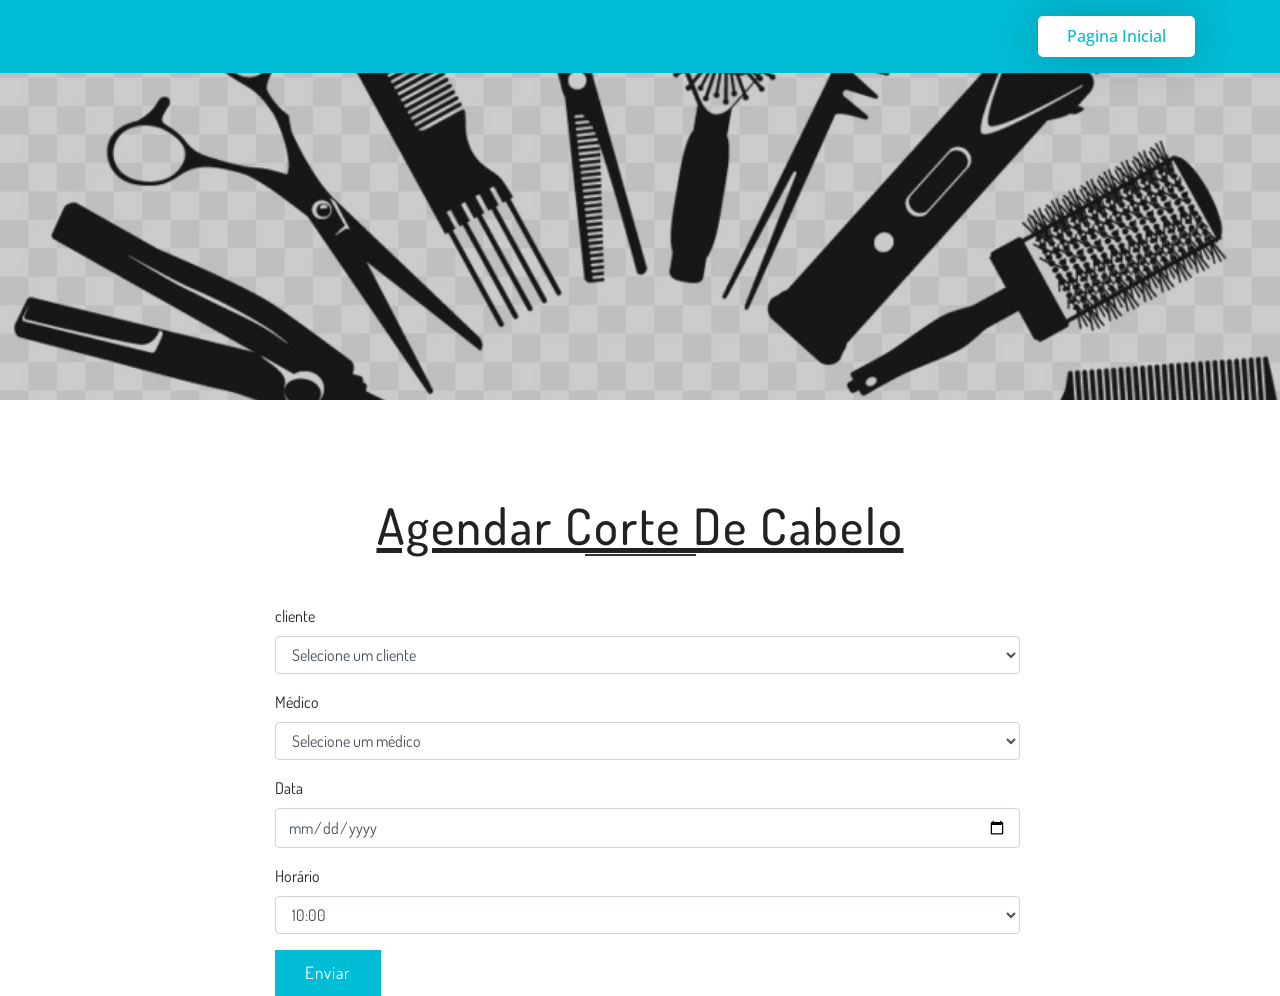
==== commit 9ddbd104: "add geral de img e css" ====
--- a/Projeto System_hairDresser_V1/agenda-corte-cabelo.html
+++ b/Projeto System_hairDresser_V1/agenda-corte-cabelo.html
@@ -31,7 +31,7 @@
 		<div class="container">
 			<nav class="d-lg-flex">
 				<div class="login-icon ml-2">
-					<a class="user" href="index.html">Pagina Inicial</a>
+					<a class="user" href="home.html">Pagina Inicial</a>
 				</div>
 			</nav>
 			<div class="clear"></div>
@@ -122,8 +122,7 @@
     <script src="./js/cadastro-cabelereiro.js"></script>    
     <script src="./js/cliente.js"></script>
     <script src="./js/lista-consulta.js"></script>
-    <script src="./js/teste.js"></script>
+    
 
 </body>
-
 </html>
--- a/Projeto System_hairDresser_V1/css/style.css
+++ b/Projeto System_hairDresser_V1/css/style.css
@@ -966,7 +966,7 @@
 }
 
 .innerpage-banner-agenda {
-    background: url(../images/bg-agenda.jpg) no-repeat;
+    background: url(../images/BG-salao-de-beleza.jpg) no-repeat;
     background-position: 0px -150px;
     background-size: cover;
     min-height: 400px;
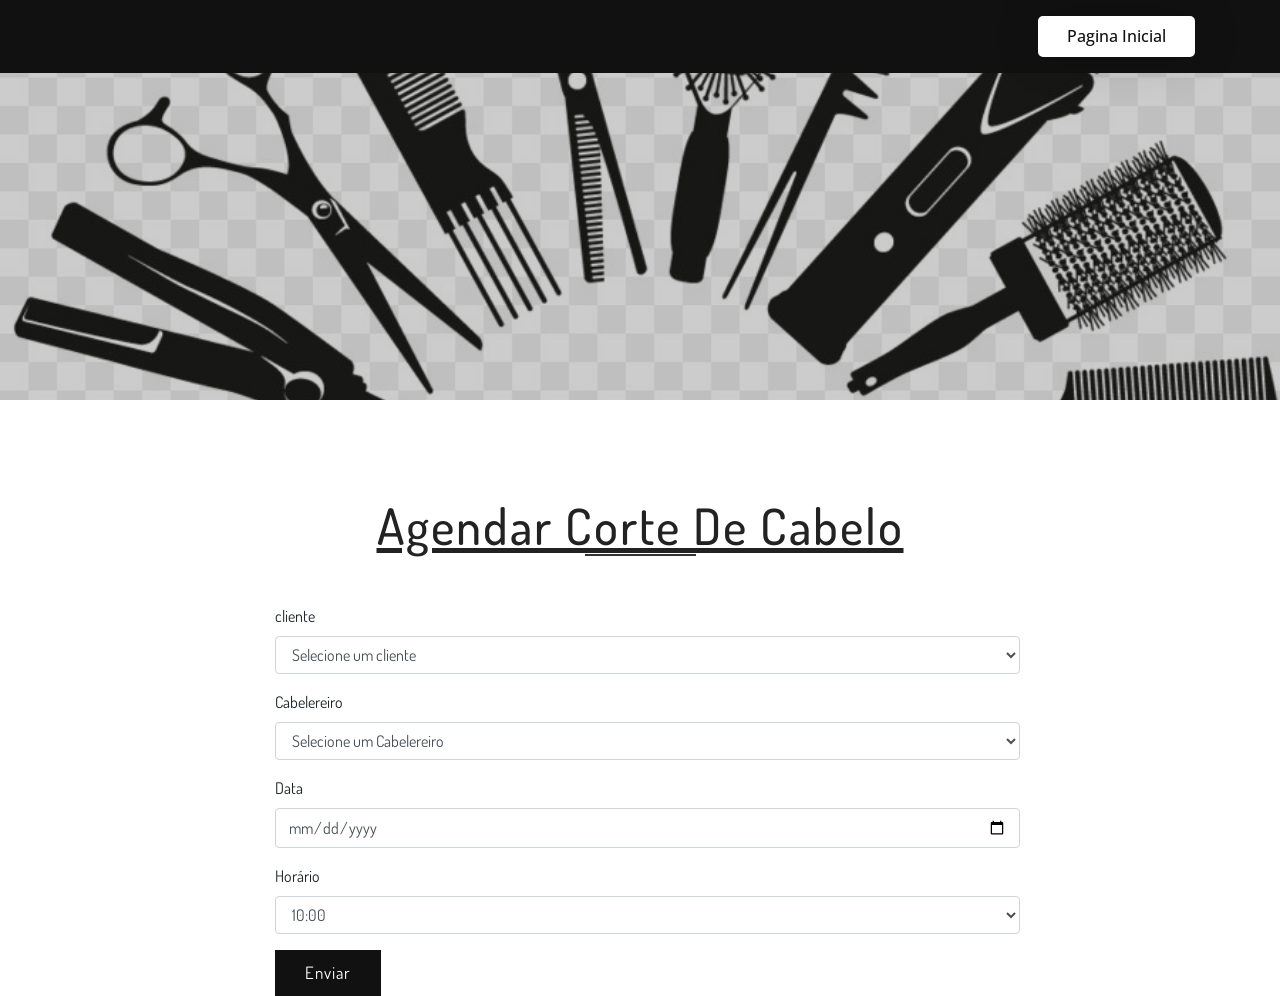
==== commit bc11db8b: "exclusao dos campos de cpf" ====
--- a/Projeto System_hairDresser_V1/agenda-corte-cabelo.html
+++ b/Projeto System_hairDresser_V1/agenda-corte-cabelo.html
@@ -61,9 +61,9 @@
 										</select>
 									</div>
 									<div class="form-group">
-										<label>Médico</label>
+										<label>Cabelereiro</label>
 										<select type="text" name="Cabelereiro" class="form-control" required="">
-											<option value="">Selecione um médico</option>
+											<option value="">Selecione um Cabelereiro</option>
 										</select>
 									</div>
 								</div>
--- a/Projeto System_hairDresser_V1/css/style.css
+++ b/Projeto System_hairDresser_V1/css/style.css
@@ -74,7 +74,7 @@
 
 ul.header-w3_pvt li span.fa {
     margin-right: 5px;
-    color: #00bcd5;
+    color: #111111;
     font-size: 15px;
 }
 
@@ -102,7 +102,7 @@
     position: absolute;
     z-index: 9;
     width: 100%;
-    background: #00bcd5;
+    background: #111111;
 }
 
 .toggle,
@@ -279,7 +279,7 @@
 		float: right;
 		background-color: #fff;
 		color: #009688;
-		color: #00bcd5;
+		color: #111111;
 		letter-spacing: 1px;
 	}
 	.menu .toggle {
@@ -390,7 +390,7 @@
     border-radius: 5px;
     border: 2px solid #fff;
     padding: 0.4em 1.7em;
-    color: #00bcd5;
+    color: #111111;
     font-weight: 500;
     letter-spacing: 0px;
 	text-transform: capitalize;
@@ -437,7 +437,7 @@
 }
 
 .btn-banner,.btn-banner1 {
-    background: #00bcd5;
+    background: #111111;
     border-radius: 0px;
     color: #fff;
     font-size: 16px;
@@ -446,7 +446,7 @@
      display: inline-block;
 }
 .btn-banner1 {
-    background: #ed948e;
+    background: #DAA520;
 }
 
 .btn-banner:hover,.btn-banner1:hover{
@@ -528,7 +528,7 @@
     -moz-transition: all 1s;
     -webkit-transition: all 1s;
     -o-transition: all 1s;
-    background: #00bcd5;
+    background: #111111;
 }
 .about-box .icon span.fa{
     font-size: 2em;
@@ -619,7 +619,7 @@
 /*-- feedback --*/
 .feedback-top {
     position: relative;
-    background: #00bcd5;
+    background: #111111;
 }
 .feedback-top span.fa{
     color: #fff;
@@ -632,7 +632,7 @@
 	left: 14%;
 	width: 0;
 	height: 0;
-	border-top: 15px solid #00bcd5;
+	border-top: 15px solid #111111;
 	border-right: 4px solid transparent;
 	border-left: 12px solid transparent;
 	transform: rotate(0deg);
@@ -818,7 +818,7 @@
 /*-- modal Call Us --*/
 
 button.btn.btn-primary.submit {
-    background: #00bcd5;
+    background: #111111;
     border: none;
     letter-spacing: 1px;
     border-radius: 0;
@@ -831,7 +831,7 @@
 /*-- appointment --*/
 
 .appointment{
-	background: #00bcd5;
+	background: #111111;
 }
 .appointment h4  {
     font-size: 40px;
@@ -900,7 +900,7 @@
     color: #666;
 }
 .footer-grids h5 span{
-    color: #00bcd5;
+    color: #111111;
 }
 .footer-grids p,.footer-grids p a,.copyright p ,.copyright p  a{
     font-size: 15px;
@@ -933,7 +933,7 @@
     outline: none;
 }
 .footer-grids button.btn {
-    background: #00bcd5;
+    background: #111111;
     color: #fff;
     font-size: 14px;
     width: 33% !important;
@@ -954,10 +954,10 @@
 
 /*-- About page --*/
 .innerpage-banner {
-    background: url(../images/bg-medicos.jpg) no-repeat;
+    background: url(../images/cabelereiro.png) no-repeat;
     background-position: 0px -150px;
     background-size: cover;
-    min-height: 400px;
+    min-height: 300px;
 }
 
 .inner-page-layer {
@@ -1274,7 +1274,7 @@
 	color: #8c9398;
 }
 ul.blog-icons i {
-    color: #00bcd5;
+    color: #111111;
     font-size: 1em;
     margin-bottom: 0;
 }
@@ -1314,7 +1314,7 @@
     border-radius: 0px;
 }
 .tech-btm input[type="submit"] {
-    background: #00bcd5;
+    background: #111111;
     font-weight: 500;
     outline: none;
     border: none;
@@ -1520,7 +1520,7 @@
 
 ul.list-group.single .badge-primary {
     color: #fff;
-    background-color: #00bcd5;
+    background-color: #111111;
 }
 h5.mt-0 {
     color: #343a40;
@@ -1589,7 +1589,7 @@
     -ms-transition: 0.5s all;
     -moz-transition: 0.5s all;
     cursor: pointer;
-    background: #00bcd5;
+    background: #111111;
     border-radius: 0px;
     color: #fff;
     font-size: 17px;
@@ -1598,7 +1598,7 @@
     display: inline-block;
 }
 .read a {
-    background: #00bcd5;
+    background: #111111;
     border-radius: 0px;
     color: #fff;
     font-size: 15px;
@@ -1865,7 +1865,7 @@
     -o-transition: 0.5s all;
     -ms-transition: 0.5s all;
     transition: 0.5s all;
-     background: #00bcd5;
+     background: #111111;
     color: #fff;
     font-size: 17px;
     letter-spacing: 1px;
@@ -1884,14 +1884,14 @@
     letter-spacing: .5px;
 }
 .contact-info p  i{
-    color: #00bcd5;
+    color: #111111;
 }
 .contact-info p a {
     font-size: 17px;
     color: #888;
 }
 .contact-info p span.fa {
-    color: #00bcd5;
+    color: #111111;
 }
 /*-- map --*/
 
@@ -2026,7 +2026,7 @@
 }
 @media(max-width:991px) {
     .navbar-toggler {
-		background-color: #00bcd5;
+		background-color: #111111;
 		border: 1px solid transparent;
 		border-radius: 0rem;
 	}
